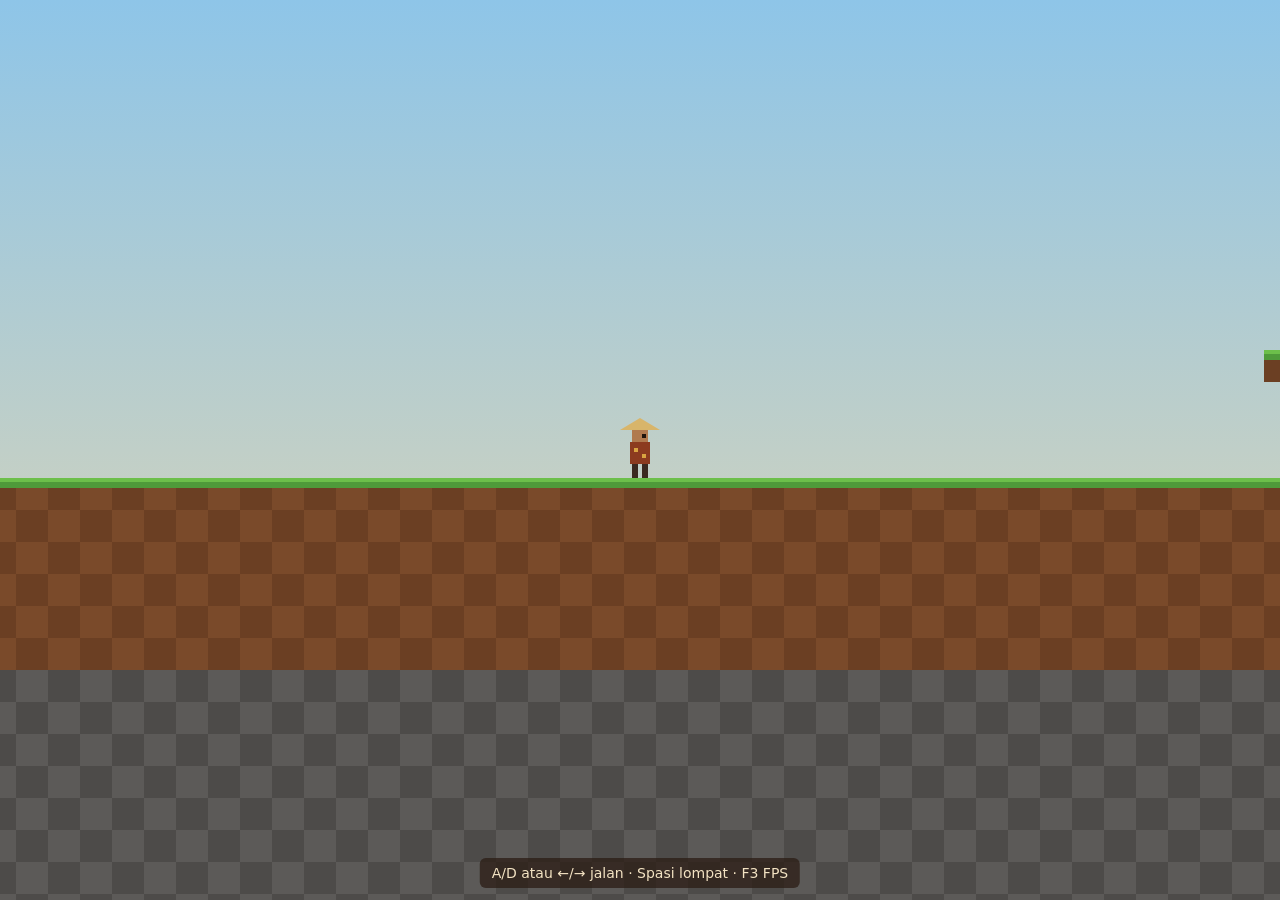
==== index.html @ f98bc1b9 "Milestone 1: flat world, walking, jumping, tile collision, camera Fixed 60 Hz timestep loop, coyote " ====
<!doctype html>
<html lang="id">
<head>
  <meta charset="utf-8">
  <meta name="viewport" content="width=device-width, initial-scale=1, maximum-scale=1, user-scalable=no, viewport-fit=cover">
  <meta name="theme-color" content="#2b1d14">
  <title>Kalabendu</title>
  <link rel="icon" href="data:image/svg+xml,%3Csvg xmlns='http://www.w3.org/2000/svg' viewBox='0 0 16 16'%3E%3Cpath d='M0 9 8 3l8 6z' fill='%23d8b56a'/%3E%3Crect x='5' y='9' width='6' height='7' fill='%238c3b1f'/%3E%3C/svg%3E">
  <link rel="stylesheet" href="style.css">
</head>
<body>
  <canvas id="game"></canvas>
  <div id="hint"></div>
  <script type="module" src="src/main.js"></script>
</body>
</html>
---- style.css ----
html, body {
  margin: 0;
  height: 100%;
  overflow: hidden;
  background: #2b1d14;
  touch-action: none;
  -webkit-user-select: none;
  user-select: none;
}

#game {
  position: fixed;
  inset: 0;
  width: 100vw;
  height: 100vh;
  height: 100dvh;
  display: block;
  image-rendering: pixelated;
}

#hint {
  position: fixed;
  left: 50%;
  bottom: max(12px, env(safe-area-inset-bottom));
  transform: translateX(-50%);
  padding: 6px 12px;
  border-radius: 6px;
  background: rgba(43, 29, 20, 0.75);
  color: #f3e3c3;
  font: 14px/1.3 system-ui, sans-serif;
  text-align: center;
  pointer-events: none;
  max-width: 90vw;
}
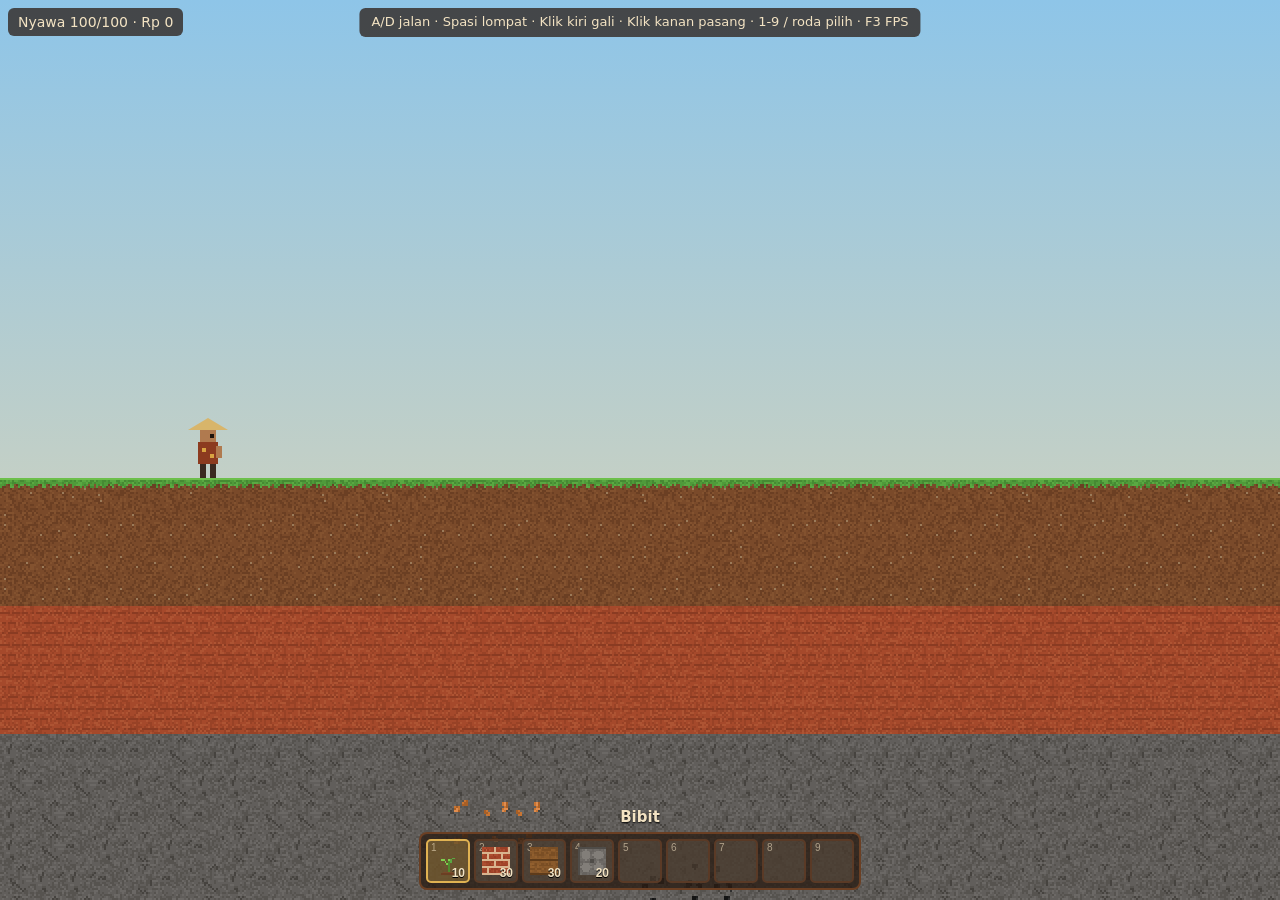
==== commit 3734af05: "Milestone 2: mining, placing, hotbar and Indonesian tile set 19 tiles (tanah, batu andesit, tanah li" ====
--- a/index.html
+++ b/index.html
@@ -10,6 +10,7 @@
 </head>
 <body>
   <canvas id="game"></canvas>
+  <div id="ui"></div>
   <div id="hint"></div>
   <script type="module" src="src/main.js"></script>
 </body>
--- a/style.css
+++ b/style.css
@@ -1,11 +1,19 @@
+:root {
+  --ink: #2b1d14;
+  --cream: #f3e3c3;
+  --gold: #e0b252;
+  --terracotta: #a4452a;
+}
+
 html, body {
   margin: 0;
   height: 100%;
   overflow: hidden;
-  background: #2b1d14;
+  background: var(--ink);
   touch-action: none;
   -webkit-user-select: none;
   user-select: none;
+  font-family: system-ui, sans-serif;
 }
 
 #game {
@@ -18,17 +26,119 @@
   image-rendering: pixelated;
 }
 
+#ui {
+  position: fixed;
+  inset: 0;
+  pointer-events: none;
+}
+
+.hud-stats {
+  position: absolute;
+  top: max(8px, env(safe-area-inset-top));
+  left: max(8px, env(safe-area-inset-left));
+  padding: 6px 10px;
+  border-radius: 6px;
+  background: rgba(43, 29, 20, 0.75);
+  color: var(--cream);
+  font-size: 14px;
+}
+
+.hotbar {
+  position: absolute;
+  left: 50%;
+  bottom: max(10px, env(safe-area-inset-bottom));
+  transform: translateX(-50%);
+  display: flex;
+  gap: 4px;
+  padding: 5px;
+  border-radius: 8px;
+  background: rgba(43, 29, 20, 0.8);
+  border: 2px solid #6b3f23;
+  pointer-events: auto;
+}
+
+.slot {
+  position: relative;
+  width: 44px;
+  height: 44px;
+  padding: 0;
+  border: 2px solid #5a3a26;
+  border-radius: 5px;
+  background: rgba(243, 227, 195, 0.12);
+  cursor: pointer;
+}
+
+.slot.selected {
+  border-color: var(--gold);
+  background: rgba(224, 178, 82, 0.3);
+}
+
+.slot img {
+  position: absolute;
+  inset: 6px;
+  width: 28px;
+  height: 28px;
+  image-rendering: pixelated;
+}
+
+.slot .key {
+  position: absolute;
+  top: 1px;
+  left: 3px;
+  font-size: 10px;
+  color: rgba(243, 227, 195, 0.6);
+}
+
+.slot .count {
+  position: absolute;
+  right: 3px;
+  bottom: 1px;
+  font-size: 12px;
+  font-weight: 600;
+  color: var(--cream);
+  text-shadow: 0 1px 0 #000;
+}
+
+.hud-label {
+  position: absolute;
+  left: 50%;
+  bottom: calc(max(10px, env(safe-area-inset-bottom)) + 64px);
+  transform: translateX(-50%);
+  color: var(--cream);
+  font-size: 15px;
+  font-weight: 600;
+  text-shadow: 0 1px 2px #000;
+  transition: opacity 0.2s;
+}
+
 #hint {
   position: fixed;
   left: 50%;
-  bottom: max(12px, env(safe-area-inset-bottom));
+  top: max(8px, env(safe-area-inset-top));
   transform: translateX(-50%);
   padding: 6px 12px;
   border-radius: 6px;
   background: rgba(43, 29, 20, 0.75);
-  color: #f3e3c3;
-  font: 14px/1.3 system-ui, sans-serif;
+  color: var(--cream);
+  font-size: 13px;
+  line-height: 1.3;
   text-align: center;
   pointer-events: none;
-  max-width: 90vw;
+  max-width: min(70vw, 640px);
 }
+
+@media (max-width: 520px) {
+  .slot {
+    width: 34px;
+    height: 34px;
+  }
+  .slot img {
+    inset: 4px;
+    width: 22px;
+    height: 22px;
+  }
+  #hint {
+    top: auto;
+    bottom: calc(max(10px, env(safe-area-inset-bottom)) + 90px);
+  }
+}
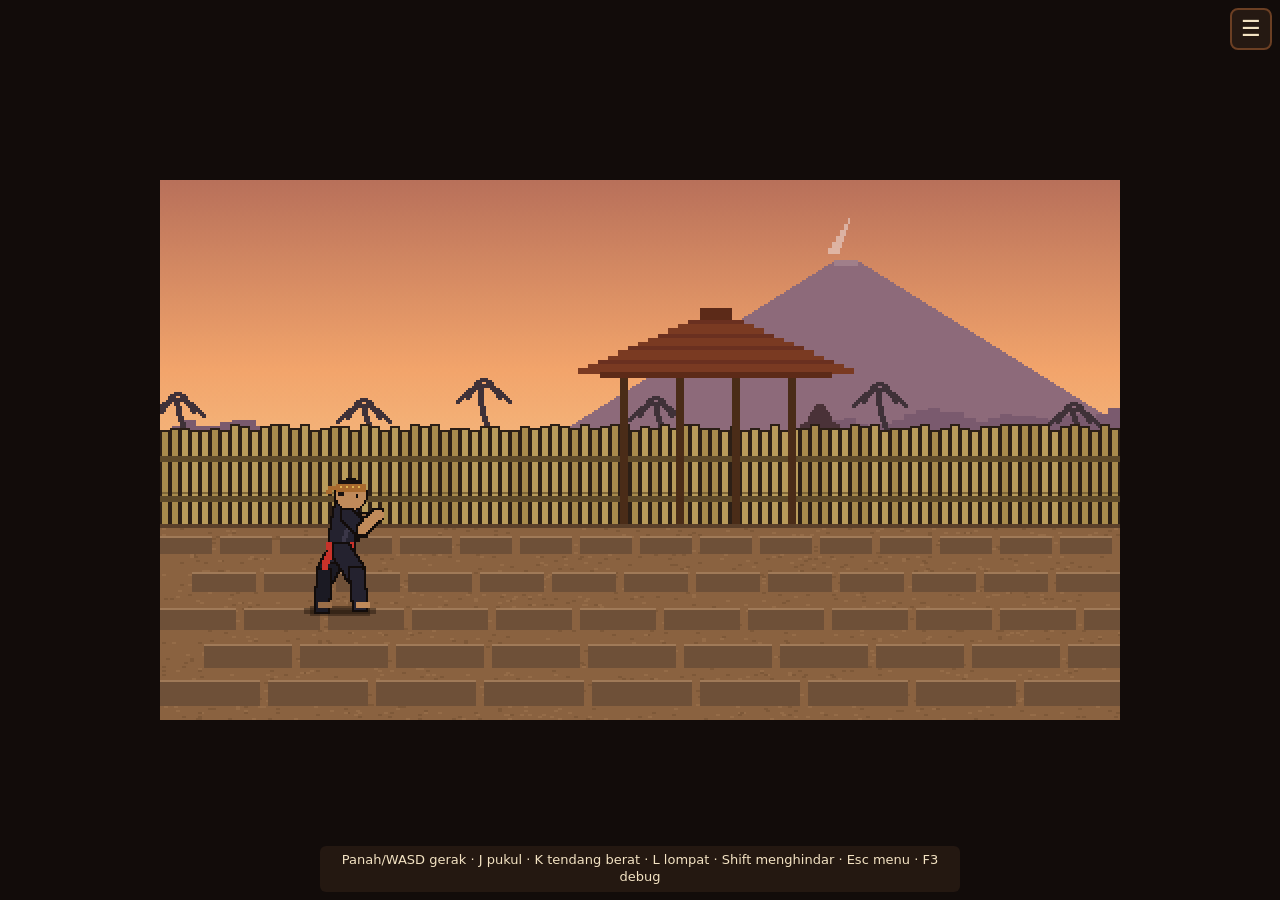
==== commit a9ae309f: "Milestone 1 (beat 'em up): Bayu on a 2.5D floor with silat combo, jump and dodge Switch the project " ====
--- a/index.html
+++ b/index.html
@@ -3,14 +3,16 @@
 <head>
   <meta charset="utf-8">
   <meta name="viewport" content="width=device-width, initial-scale=1, maximum-scale=1, user-scalable=no, viewport-fit=cover">
-  <meta name="theme-color" content="#2b1d14">
+  <meta name="theme-color" content="#120c0a">
   <title>Kalabendu</title>
-  <link rel="icon" href="data:image/svg+xml,%3Csvg xmlns='http://www.w3.org/2000/svg' viewBox='0 0 16 16'%3E%3Cpath d='M0 9 8 3l8 6z' fill='%23d8b56a'/%3E%3Crect x='5' y='9' width='6' height='7' fill='%238c3b1f'/%3E%3C/svg%3E">
+  <link rel="icon" href="data:image/svg+xml,%3Csvg xmlns='http://www.w3.org/2000/svg' viewBox='0 0 16 16'%3E%3Crect width='16' height='16' fill='%23120c0a'/%3E%3Crect x='3' y='3' width='10' height='3' fill='%23a8692e'/%3E%3Crect x='4' y='9' width='8' height='3' fill='%23c8322a'/%3E%3C/svg%3E">
   <link rel="stylesheet" href="style.css">
 </head>
 <body>
   <canvas id="game"></canvas>
-  <div id="ui"></div>
+  <div id="ui">
+    <div id="move-label"></div>
+  </div>
   <div id="hint"></div>
   <script type="module" src="src/main.js"></script>
 </body>
--- a/style.css
+++ b/style.css
@@ -23,98 +23,35 @@
   height: 100vh;
   height: 100dvh;
   display: block;
-  image-rendering: pixelated;
 }
 
 #ui {
   position: fixed;
   inset: 0;
+  z-index: 2;
   pointer-events: none;
 }
 
-.hud-stats {
-  position: absolute;
-  top: max(8px, env(safe-area-inset-top));
-  left: max(8px, env(safe-area-inset-left));
-  padding: 6px 10px;
-  border-radius: 6px;
-  background: rgba(43, 29, 20, 0.75);
-  color: var(--cream);
-  font-size: 14px;
-}
-
-.hotbar {
+#move-label {
   position: absolute;
   left: 50%;
-  bottom: max(10px, env(safe-area-inset-bottom));
+  top: max(10px, env(safe-area-inset-top));
   transform: translateX(-50%);
-  display: flex;
-  gap: 4px;
-  padding: 5px;
-  border-radius: 8px;
-  background: rgba(43, 29, 20, 0.8);
-  border: 2px solid #6b3f23;
-  pointer-events: auto;
-}
-
-.slot {
-  position: relative;
-  width: 44px;
-  height: 44px;
-  padding: 0;
-  border: 2px solid #5a3a26;
-  border-radius: 5px;
-  background: rgba(243, 227, 195, 0.12);
-  cursor: pointer;
-}
-
-.slot.selected {
-  border-color: var(--gold);
-  background: rgba(224, 178, 82, 0.3);
-}
-
-.slot img {
-  position: absolute;
-  inset: 6px;
-  width: 28px;
-  height: 28px;
-  image-rendering: pixelated;
-}
-
-.slot .key {
-  position: absolute;
-  top: 1px;
-  left: 3px;
-  font-size: 10px;
-  color: rgba(243, 227, 195, 0.6);
-}
-
-.slot .count {
-  position: absolute;
-  right: 3px;
-  bottom: 1px;
-  font-size: 12px;
-  font-weight: 600;
-  color: var(--cream);
-  text-shadow: 0 1px 0 #000;
-}
-
-.hud-label {
-  position: absolute;
-  left: 50%;
-  bottom: calc(max(10px, env(safe-area-inset-bottom)) + 64px);
-  transform: translateX(-50%);
-  color: var(--cream);
-  font-size: 15px;
-  font-weight: 600;
-  text-shadow: 0 1px 2px #000;
-  transition: opacity 0.2s;
+  color: var(--gold);
+  font-size: 16px;
+  font-weight: 700;
+  letter-spacing: 1px;
+  text-shadow: 0 2px 0 #000, 0 0 8px rgba(0, 0, 0, 0.6);
+  transition: opacity 0.25s;
+  opacity: 0;
+  white-space: nowrap;
 }
 
 #hint {
   position: fixed;
+  z-index: 1;
   left: 50%;
-  top: max(8px, env(safe-area-inset-top));
+  bottom: max(8px, env(safe-area-inset-bottom));
   transform: translateX(-50%);
   padding: 6px 12px;
   border-radius: 6px;
@@ -125,20 +62,163 @@
   text-align: center;
   pointer-events: none;
   max-width: min(70vw, 640px);
-}
-
-@media (max-width: 520px) {
-  .slot {
-    width: 34px;
-    height: 34px;
-  }
-  .slot img {
-    inset: 4px;
-    width: 22px;
-    height: 22px;
-  }
-  #hint {
-    top: auto;
-    bottom: calc(max(10px, env(safe-area-inset-bottom)) + 90px);
-  }
-}
+  transition: opacity 1s;
+}
+
+.menu-button {
+  position: absolute;
+  top: max(8px, env(safe-area-inset-top));
+  right: max(8px, env(safe-area-inset-right));
+  width: 42px;
+  height: 42px;
+  border: 2px solid #6b3f23;
+  border-radius: 8px;
+  background: rgba(43, 29, 20, 0.8);
+  color: var(--cream);
+  font-size: 22px;
+  line-height: 1;
+  cursor: pointer;
+  pointer-events: auto;
+}
+
+.menu-button.has-update::after {
+  content: '';
+  position: absolute;
+  top: -4px;
+  right: -4px;
+  width: 12px;
+  height: 12px;
+  border-radius: 50%;
+  background: #e8571e;
+  box-shadow: 0 0 0 2px var(--ink);
+}
+
+.menu-overlay {
+  position: absolute;
+  inset: 0;
+  display: flex;
+  align-items: center;
+  justify-content: center;
+  padding: 16px;
+  background: rgba(20, 12, 8, 0.6);
+  pointer-events: auto;
+}
+
+.menu-overlay[hidden] {
+  display: none;
+}
+
+/* Batik frame: a kawung-like dot border drawn with gradients. */
+.batik-frame {
+  border: 10px solid transparent;
+  border-image: repeating-radial-gradient(circle at 50% 50%, var(--gold) 0 2px, #6b3f23 2px 4px, var(--terracotta) 4px 6px) 10;
+  box-shadow: 0 0 0 2px var(--ink), 0 12px 40px rgba(0, 0, 0, 0.5);
+}
+
+.menu-panel {
+  width: min(360px, 100%);
+  max-height: calc(100dvh - 32px);
+  overflow-y: auto;
+  padding: 18px;
+  background: #3a2619;
+  color: var(--cream);
+  display: flex;
+  flex-direction: column;
+  gap: 10px;
+  box-sizing: border-box;
+}
+
+.menu-panel h2 {
+  margin: 0 0 4px;
+  text-align: center;
+  letter-spacing: 6px;
+  color: var(--gold);
+  font-size: 24px;
+}
+
+.menu-btn {
+  padding: 10px 14px;
+  border: 2px solid #6b3f23;
+  border-radius: 6px;
+  background: #4d321f;
+  color: var(--cream);
+  font-size: 16px;
+  cursor: pointer;
+}
+
+.menu-btn:hover:not(:disabled) {
+  border-color: var(--gold);
+}
+
+.menu-btn.primary {
+  background: var(--terracotta);
+  border-color: #c96a44;
+  font-weight: 600;
+}
+
+.menu-btn:disabled {
+  opacity: 0.45;
+  cursor: default;
+}
+
+.menu-btn.update {
+  background: #2f7a2c;
+  border-color: #4aa03c;
+}
+
+.menu-row {
+  display: flex;
+  align-items: center;
+  gap: 6px;
+  flex-wrap: wrap;
+}
+
+.menu-row > span {
+  margin-right: 4px;
+}
+
+.menu-btn.chip {
+  padding: 6px 10px;
+  font-size: 14px;
+}
+
+.menu-btn.chip.active {
+  border-color: var(--gold);
+  background: rgba(224, 178, 82, 0.3);
+}
+
+.menu-update {
+  display: flex;
+  flex-direction: column;
+  gap: 6px;
+  padding-top: 8px;
+  border-top: 1px solid #6b3f23;
+}
+
+.menu-update ul {
+  margin: 0;
+  padding-left: 18px;
+  font-size: 13px;
+  line-height: 1.4;
+}
+
+.update-title {
+  color: #9be07a;
+  font-weight: 600;
+}
+
+.muted {
+  color: rgba(243, 227, 195, 0.65);
+  font-size: 13px;
+}
+
+.small {
+  font-size: 12px;
+  text-align: center;
+}
+
+.flash {
+  min-height: 16px;
+  color: #9be07a;
+  font-size: 13px;
+}
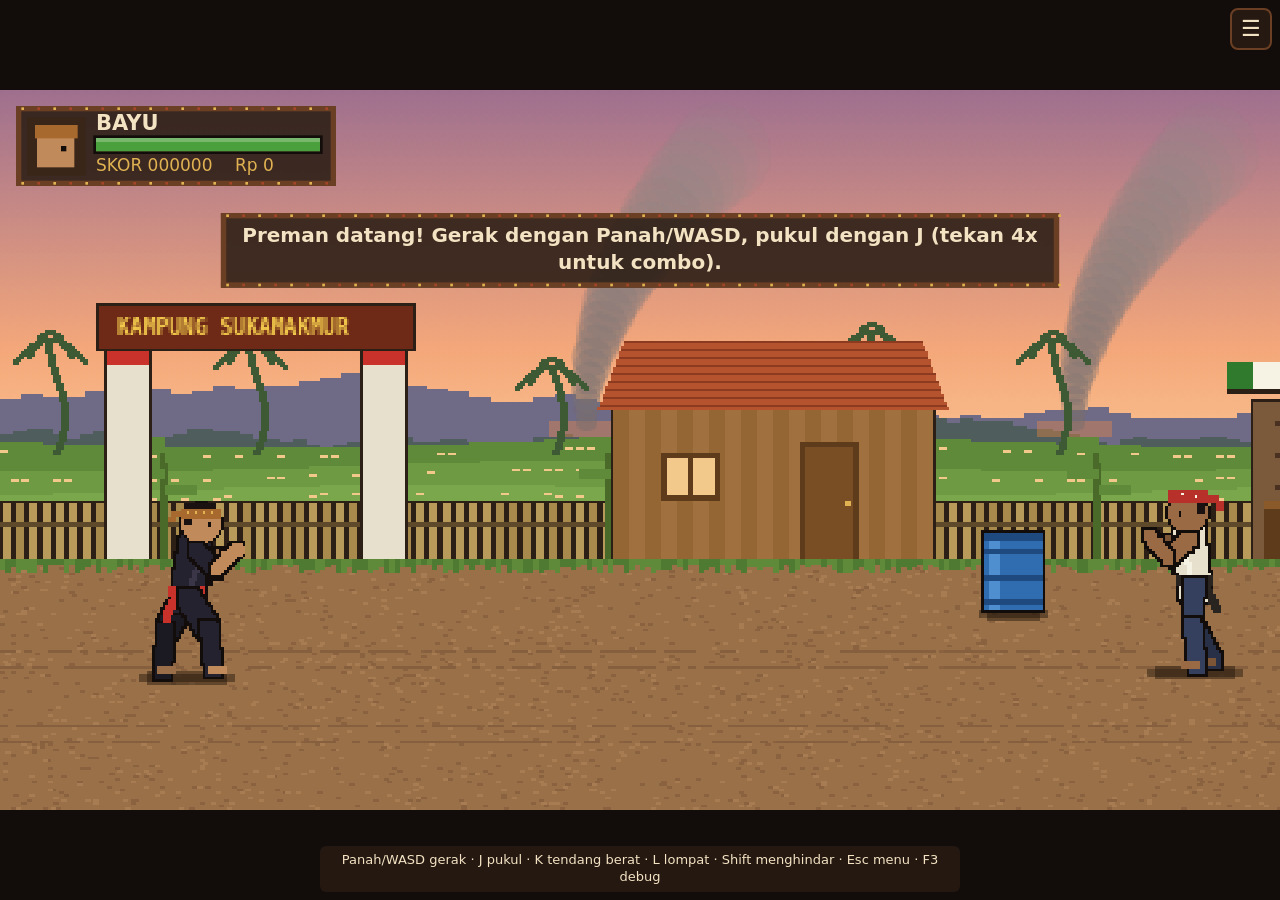
==== commit a3725995: "Milestone 3: Stage 0 Kampung Saat Fajar with waves, pickups, grabs and a boss Data-driven stage: sec" ====
--- a/index.html
+++ b/index.html
@@ -12,6 +12,7 @@
   <canvas id="game"></canvas>
   <div id="ui">
     <div id="move-label"></div>
+    <button id="again" class="menu-btn primary again" type="button" hidden></button>
   </div>
   <div id="hint"></div>
   <script type="module" src="src/main.js"></script>
--- a/style.css
+++ b/style.css
@@ -222,3 +222,104 @@
   color: #9be07a;
   font-size: 13px;
 }
+
+/* Touch controls */
+.touch {
+  position: absolute;
+  left: 0;
+  right: 0;
+  bottom: 0;
+  height: 230px;
+  padding: 0 max(16px, env(safe-area-inset-right)) max(16px, env(safe-area-inset-bottom)) max(16px, env(safe-area-inset-left));
+  display: flex;
+  align-items: flex-end;
+  justify-content: space-between;
+  pointer-events: none;
+  opacity: 0.75;
+}
+
+body.portrait .touch {
+  top: var(--stage-bottom);
+  height: auto;
+  align-items: center;
+  opacity: 1;
+}
+
+.stick {
+  position: relative;
+  width: 150px;
+  height: 150px;
+  border-radius: 50%;
+  background: radial-gradient(circle, rgba(243, 227, 195, 0.12) 0 55%, rgba(243, 227, 195, 0.05) 56%);
+  border: 3px solid rgba(224, 178, 82, 0.55);
+  pointer-events: auto;
+  touch-action: none;
+}
+
+.knob {
+  position: absolute;
+  left: 50%;
+  top: 50%;
+  width: 64px;
+  height: 64px;
+  margin: -32px 0 0 -32px;
+  border-radius: 50%;
+  background: rgba(168, 105, 46, 0.85);
+  border: 3px solid var(--gold);
+  box-shadow: 0 4px 10px rgba(0, 0, 0, 0.4);
+}
+
+.pad {
+  position: relative;
+  width: 230px;
+  height: 200px;
+  pointer-events: none;
+}
+
+.tbtn {
+  position: absolute;
+  border-radius: 50%;
+  border: 3px solid rgba(0, 0, 0, 0.5);
+  color: #fff;
+  font: 700 13px system-ui, sans-serif;
+  text-shadow: 0 1px 2px #000;
+  pointer-events: auto;
+  touch-action: none;
+  box-shadow: 0 4px 0 rgba(0, 0, 0, 0.45);
+  -webkit-tap-highlight-color: transparent;
+}
+
+.tbtn.down {
+  transform: translateY(3px) scale(0.95);
+  box-shadow: 0 1px 0 rgba(0, 0, 0, 0.45);
+  filter: brightness(1.25);
+}
+
+.tbtn.light { left: 56px; top: 104px; width: 80px; height: 80px; background: #c8322a; }
+.tbtn.jump { left: 150px; top: 120px; width: 70px; height: 70px; background: #2f7a2c; }
+.tbtn.heavy { left: 146px; top: 30px; width: 70px; height: 70px; background: #a8692e; }
+.tbtn.special { left: 64px; top: 22px; width: 58px; height: 58px; background: #5b3a8a; }
+.tbtn.dodge { left: 0; top: 136px; width: 52px; height: 52px; background: #3a4a6a; font-size: 11px; }
+
+body.is-touch #hint {
+  bottom: auto;
+  top: calc(var(--stage-bottom, 50%) + 8px);
+}
+
+body.is-touch:not(.portrait) #hint {
+  top: max(8px, env(safe-area-inset-top));
+}
+
+.again {
+  position: absolute;
+  left: 50%;
+  top: 62%;
+  transform: translateX(-50%);
+  pointer-events: auto;
+  font-size: 18px;
+  padding: 12px 28px;
+}
+
+.again[hidden] {
+  display: none;
+}
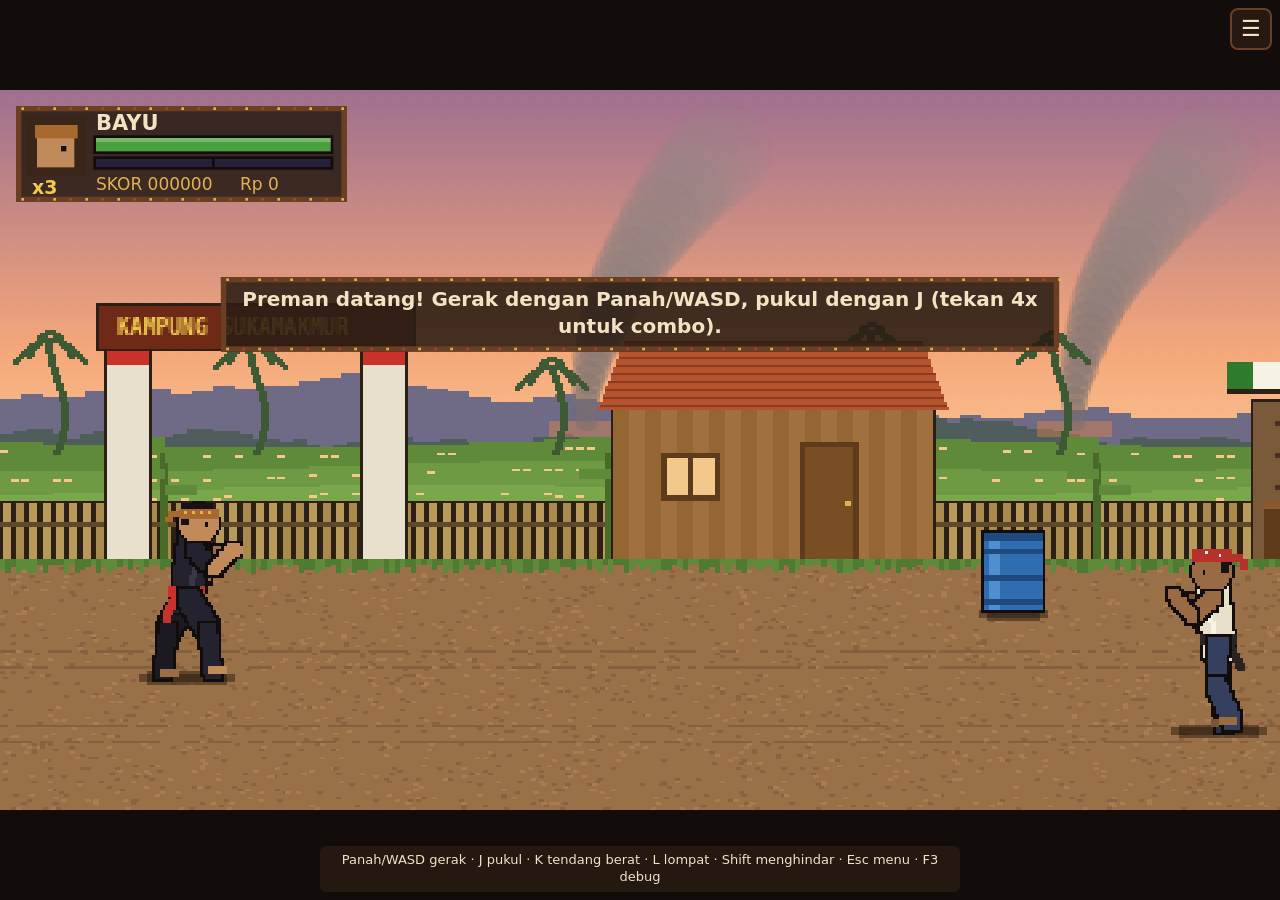
==== commit dddd3b27: "Milestone 4: Semangat meter, Jurus special, combo counter, lives and continue Semangat fills from da" ====
--- a/index.html
+++ b/index.html
@@ -13,6 +13,7 @@
   <div id="ui">
     <div id="move-label"></div>
     <button id="again" class="menu-btn primary again" type="button" hidden></button>
+    <button id="continue" class="menu-btn primary again" type="button" hidden></button>
   </div>
   <div id="hint"></div>
   <script type="module" src="src/main.js"></script>
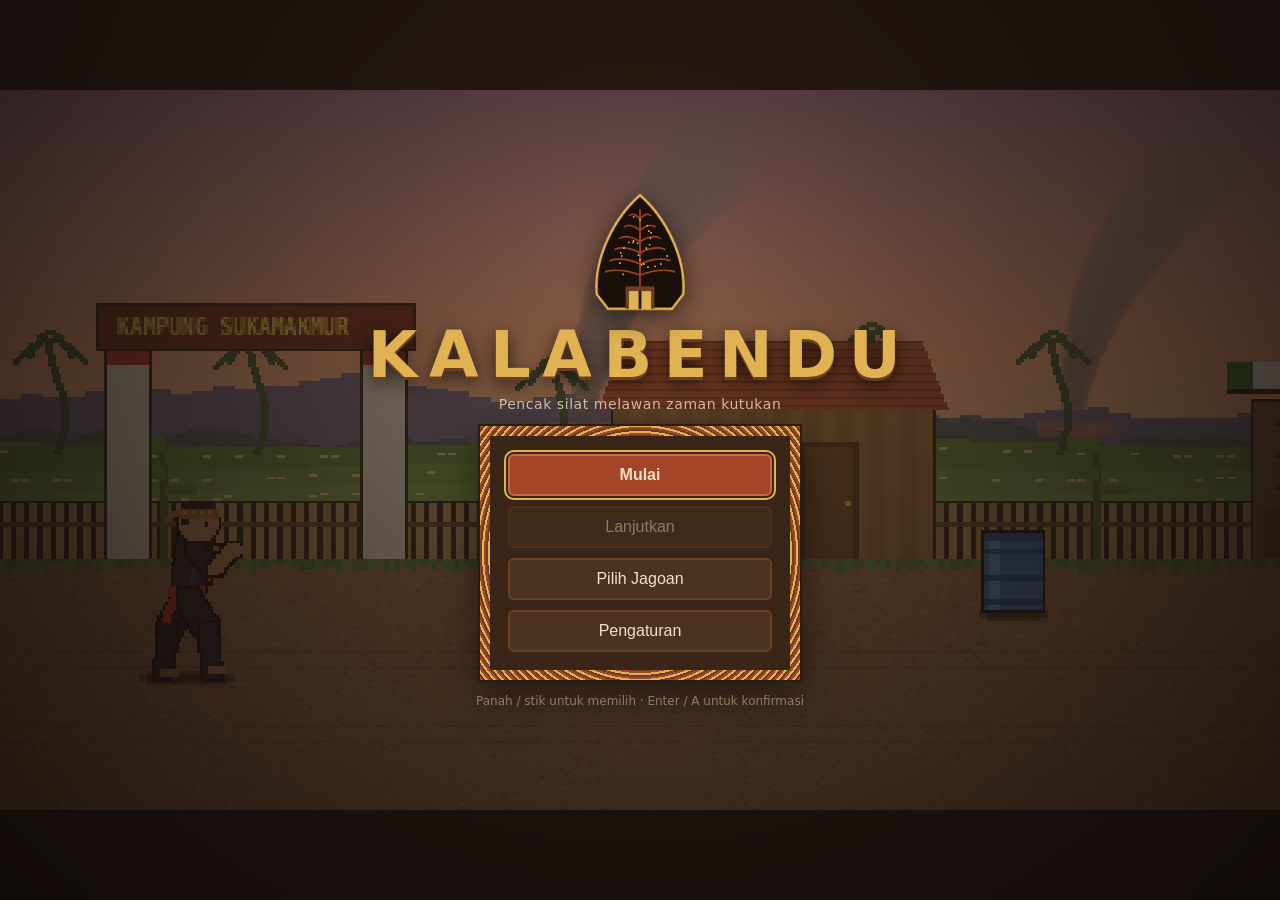
==== commit e46ffac3: "Stop iOS Safari from zooming during touch play Safari ignores user-scalable=no, so holding the stick" ====
--- a/index.html
+++ b/index.html
@@ -2,7 +2,7 @@
 <html lang="id">
 <head>
   <meta charset="utf-8">
-  <meta name="viewport" content="width=device-width, initial-scale=1, maximum-scale=1, user-scalable=no, viewport-fit=cover">
+  <meta name="viewport" content="width=device-width, initial-scale=1, minimum-scale=1, maximum-scale=1, user-scalable=no, viewport-fit=cover">
   <meta name="theme-color" content="#120c0a">
   <title>Kalabendu</title>
   <link rel="icon" href="data:image/svg+xml,%3Csvg xmlns='http://www.w3.org/2000/svg' viewBox='0 0 16 16'%3E%3Crect width='16' height='16' fill='%23120c0a'/%3E%3Crect x='3' y='3' width='10' height='3' fill='%23a8692e'/%3E%3Crect x='4' y='9' width='8' height='3' fill='%23c8322a'/%3E%3C/svg%3E">
--- a/style.css
+++ b/style.css
@@ -7,6 +7,8 @@
 
 html, body {
   margin: 0;
+  -webkit-text-size-adjust: 100%;
+  overscroll-behavior: none;
   height: 100%;
   overflow: hidden;
   background: var(--ink);
@@ -278,6 +280,8 @@
 
 .tbtn {
   position: absolute;
+  -webkit-touch-callout: none;
+  -webkit-user-select: none;
   border-radius: 50%;
   border: 3px solid rgba(0, 0, 0, 0.5);
   color: #fff;
@@ -323,3 +327,156 @@
 .again[hidden] {
   display: none;
 }
+
+/* Title, character select, settings */
+.screens {
+  position: absolute;
+  inset: 0;
+  overflow-y: auto;
+  background: radial-gradient(ellipse at 50% 30%, rgba(58, 38, 25, 0.55), rgba(18, 12, 10, 0.92));
+  pointer-events: auto;
+  color: var(--cream);
+}
+
+.screens[hidden] {
+  display: none;
+}
+
+.title-screen {
+  min-height: 100%;
+  display: flex;
+  flex-direction: column;
+  align-items: center;
+  justify-content: center;
+  gap: 14px;
+  padding: max(16px, env(safe-area-inset-top)) 16px max(16px, env(safe-area-inset-bottom));
+  box-sizing: border-box;
+}
+
+.logo {
+  display: flex;
+  flex-direction: column;
+  align-items: center;
+}
+
+.gunungan {
+  width: 96px;
+  height: 120px;
+  filter: drop-shadow(0 6px 14px rgba(0, 0, 0, 0.6));
+}
+
+.logo h1 {
+  margin: 6px 0 0;
+  font-size: clamp(34px, 9vw, 64px);
+  letter-spacing: 0.18em;
+  color: var(--gold);
+  text-shadow: 0 3px 0 #6b3f23, 0 6px 18px rgba(0, 0, 0, 0.7);
+}
+
+.tagline {
+  margin: 4px 0 0;
+  color: rgba(243, 227, 195, 0.8);
+  font-size: 14px;
+  letter-spacing: 0.04em;
+}
+
+.title-menu {
+  width: min(320px, 100%);
+}
+
+.nav-hint {
+  opacity: 0.7;
+}
+
+.screen-center {
+  min-height: 100%;
+  display: flex;
+  align-items: center;
+  justify-content: center;
+  padding: 16px;
+  box-sizing: border-box;
+}
+
+.hero-panel {
+  width: min(560px, 100%);
+}
+
+.hero-grid {
+  display: grid;
+  grid-template-columns: repeat(auto-fit, minmax(118px, 1fr));
+  gap: 8px;
+}
+
+.hero-card {
+  display: flex;
+  flex-direction: column;
+  align-items: center;
+  gap: 4px;
+  padding: 8px;
+  border: 2px solid #6b3f23;
+  border-radius: 8px;
+  background: #4d321f;
+  color: var(--cream);
+  font: inherit;
+  cursor: pointer;
+}
+
+.hero-card canvas {
+  width: 64px;
+  height: 80px;
+  image-rendering: pixelated;
+}
+
+.hero-card span {
+  font-size: 12px;
+  text-align: center;
+}
+
+.hero-card.active,
+.hero-card:focus-visible {
+  border-color: var(--gold);
+  background: rgba(224, 178, 82, 0.25);
+}
+
+.hero-card.locked {
+  opacity: 0.55;
+  cursor: default;
+}
+
+.menu-btn:focus-visible {
+  outline: 2px solid var(--gold);
+  outline-offset: 2px;
+}
+
+.menu-btn.danger {
+  background: #5a1a14;
+  border-color: #8a2a20;
+}
+
+.menu-row input[type='range'] {
+  flex: 1;
+  accent-color: var(--gold);
+}
+
+body.in-menu .touch,
+body.in-menu #hint,
+body.in-menu .menu-button {
+  display: none;
+}
+
+/* Touch button size setting */
+body[data-buttons='small'] .touch .stick { transform: scale(0.8); transform-origin: left bottom; }
+body[data-buttons='small'] .touch .pad { transform: scale(0.8); transform-origin: right bottom; }
+body[data-buttons='large'] .touch .stick { transform: scale(1.18); transform-origin: left bottom; }
+body[data-buttons='large'] .touch .pad { transform: scale(1.18); transform-origin: right bottom; }
+body.portrait[data-buttons] .touch .stick,
+body.portrait[data-buttons] .touch .pad { transform-origin: center; }
+
+.tbtn.special.ready {
+  animation: jurus-ready 0.8s ease-in-out infinite;
+}
+
+@keyframes jurus-ready {
+  0%, 100% { box-shadow: 0 4px 0 rgba(0, 0, 0, 0.45), 0 0 0 0 rgba(120, 200, 255, 0.0); }
+  50% { box-shadow: 0 4px 0 rgba(0, 0, 0, 0.45), 0 0 18px 6px rgba(120, 200, 255, 0.85); }
+}
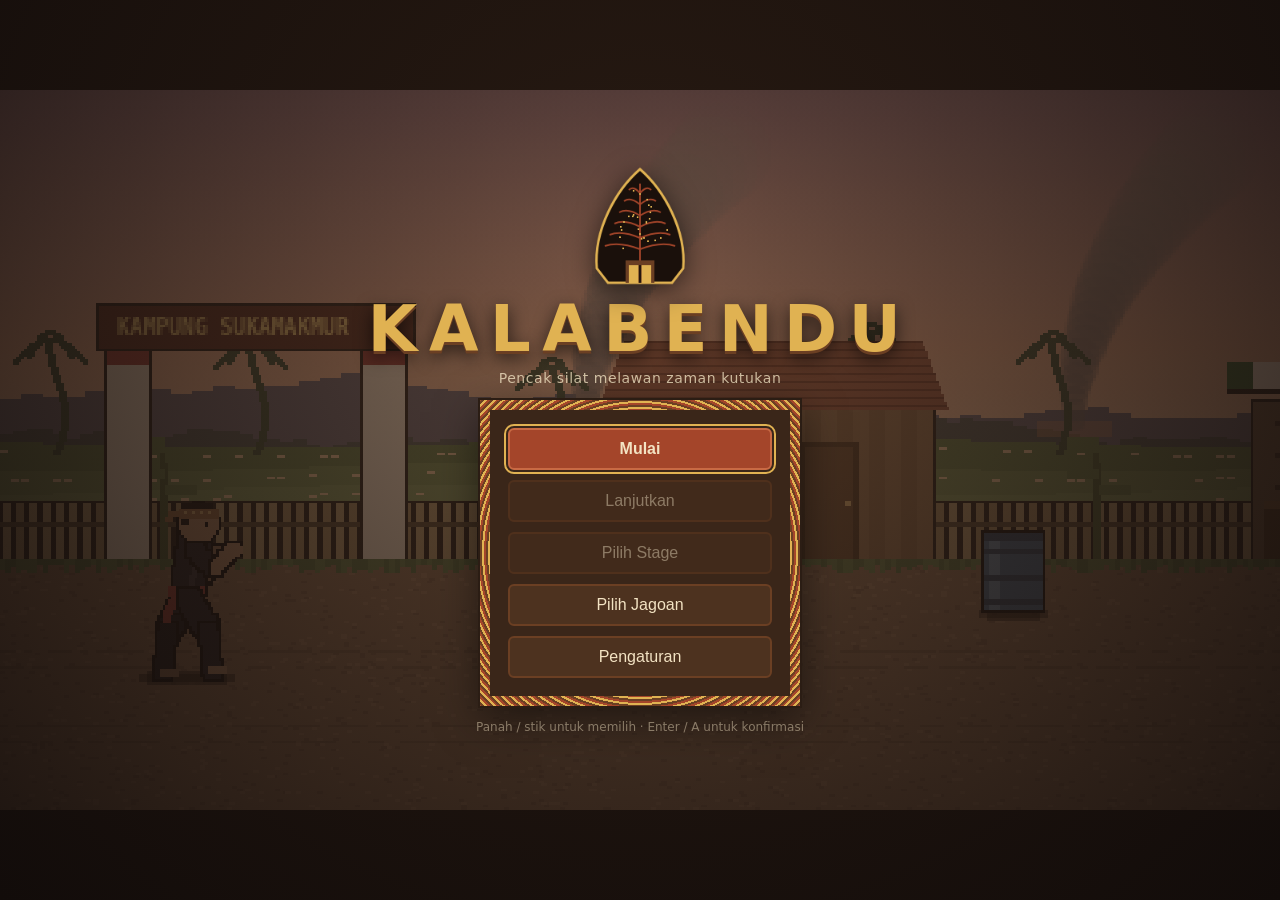
==== commit 8070b756: "Milestone 6: Stage 1 Hutan Terbakar with fire, haze, rescues, bulldozer, Raja Sawit and eras Stage 1" ====
--- a/index.html
+++ b/index.html
@@ -14,6 +14,9 @@
     <div id="move-label"></div>
     <button id="again" class="menu-btn primary again" type="button" hidden></button>
     <button id="continue" class="menu-btn primary again" type="button" hidden></button>
+    <div class="clear-buttons">
+      <button id="next" class="menu-btn primary" type="button" hidden></button>
+    </div>
   </div>
   <div id="hint"></div>
   <script type="module" src="src/main.js"></script>
--- a/style.css
+++ b/style.css
@@ -317,7 +317,7 @@
 .again {
   position: absolute;
   left: 50%;
-  top: 62%;
+  top: 74%;
   transform: translateX(-50%);
   pointer-events: auto;
   font-size: 18px;
@@ -480,3 +480,65 @@
   0%, 100% { box-shadow: 0 4px 0 rgba(0, 0, 0, 0.45), 0 0 0 0 rgba(120, 200, 255, 0.0); }
   50% { box-shadow: 0 4px 0 rgba(0, 0, 0, 0.45), 0 0 18px 6px rgba(120, 200, 255, 0.85); }
 }
+
+.clear-buttons {
+  position: absolute;
+  left: 50%;
+  top: calc(74% + 52px);
+  transform: translateX(-50%);
+  pointer-events: auto;
+}
+
+.clear-buttons .menu-btn {
+  font-size: 16px;
+  padding: 10px 22px;
+  white-space: nowrap;
+}
+
+.clear-buttons [hidden] {
+  display: none;
+}
+
+.stage-panel {
+  width: min(420px, 100%);
+}
+
+.stage-card {
+  display: flex;
+  flex-direction: column;
+  align-items: flex-start;
+  gap: 2px;
+  text-align: left;
+}
+
+.stage-card span {
+  font-size: 12px;
+}
+
+.era-name {
+  text-align: center;
+  font-weight: 700;
+  color: var(--gold);
+}
+
+.era-meter {
+  height: 10px;
+  border-radius: 5px;
+  background: linear-gradient(90deg, #c8643a, #c8a050, #5aa84a);
+  position: relative;
+  border: 2px solid #120c0a;
+}
+
+.era-fill {
+  position: absolute;
+  inset: 0 auto 0 0;
+  border-right: 3px solid #fff;
+  background: transparent;
+}
+
+.era-labels {
+  display: flex;
+  justify-content: space-between;
+  font-size: 11px;
+  color: rgba(243, 227, 195, 0.7);
+}
